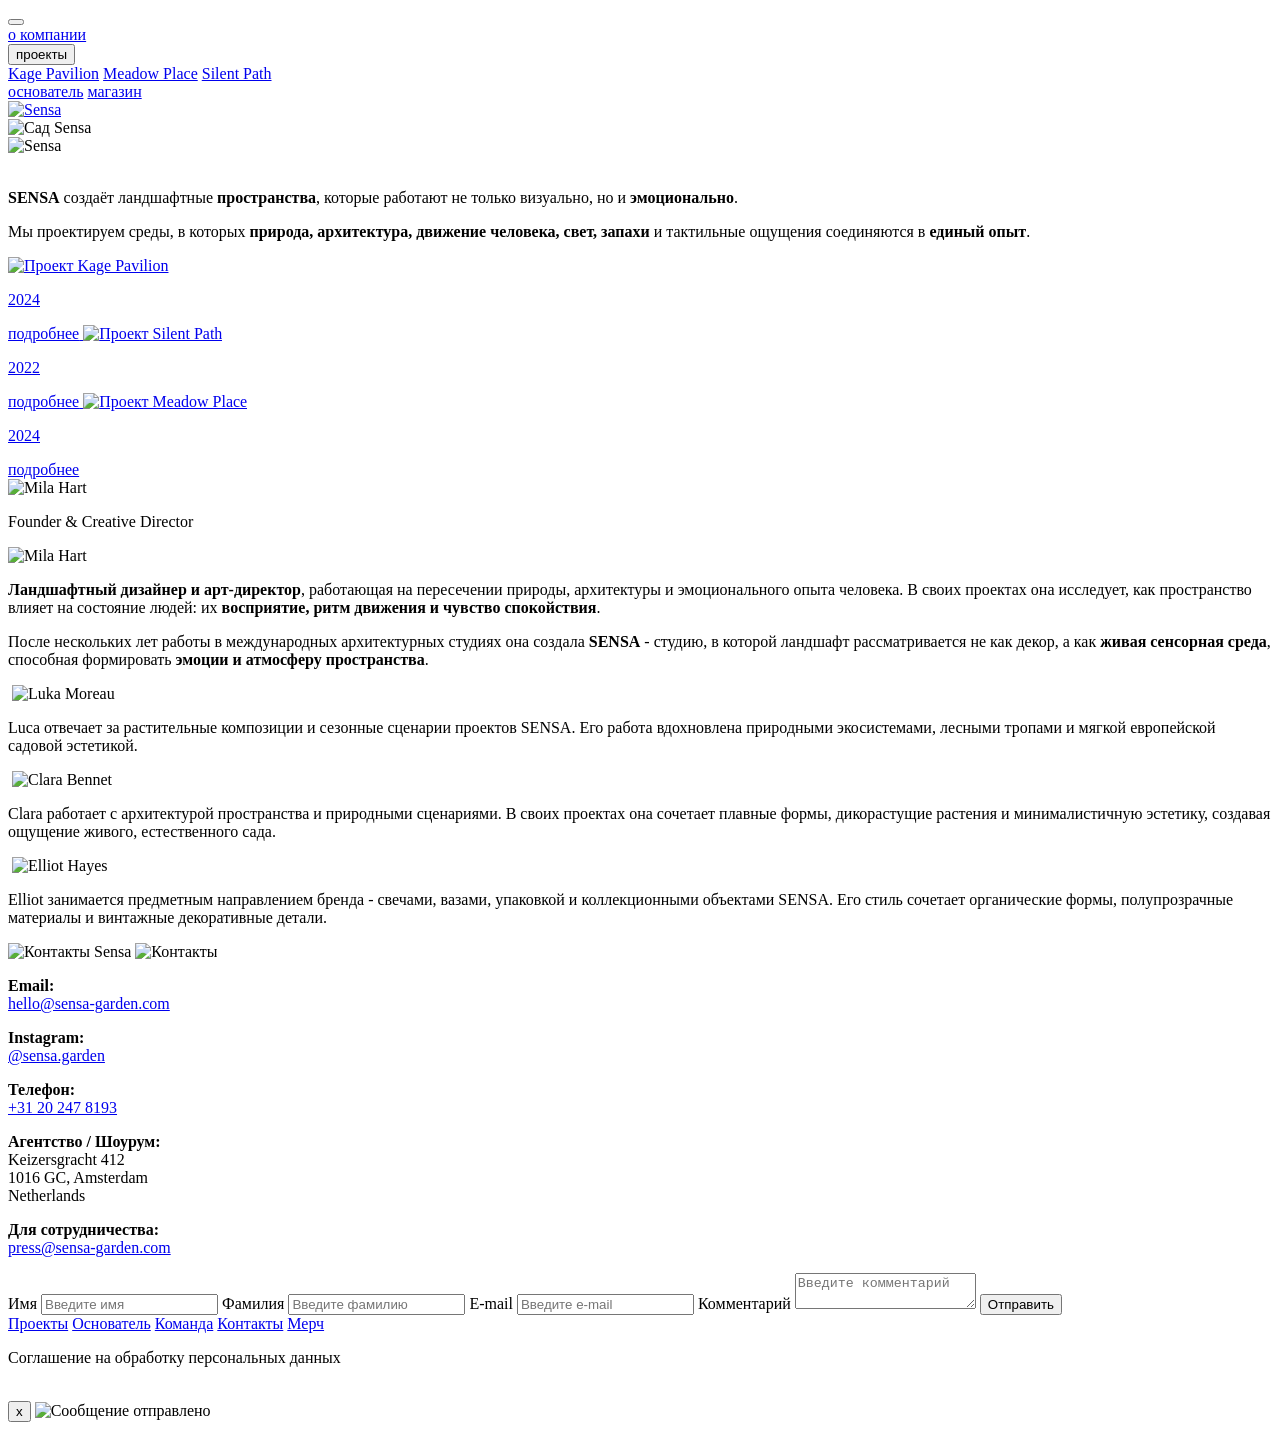
==== main.html @ 1adf9be7 "правки" ====
<!doctype html>
<html lang="ru">
  <head>
    <meta charset="UTF-8" />
    <meta name="viewport" content="width=device-width, initial-scale=1.0" />
    <title>Sensa</title>
    <link rel="stylesheet" href="./stylesheets/style.css?v=30" />
  </head>
  <body>
    <header class="top-menu">
      <nav class="menu-box" id="menu-box">
        <button class="burger-button" id="burger-button" type="button">
          <span></span>
          <span></span>
          <span></span>
        </button>
        <div class="menu-left">
          <a class="menu-link" href="#about">о компании</a>
          <div class="menu-item">
            <button
              class="menu-link menu-button"
              type="button"
              data-menu="project-menu"
            >
              проекты
            </button>
            <div class="sub-menu" id="project-menu">
              <a href="./kage_pavilion.html">Kage Pavilion</a>
              <a href="./404.html">Meadow Place</a>
              <a href="./404.html">Silent Path</a>
            </div>
          </div>
          <a class="menu-link" href="./founder.html">основатель</a>
          <a class="menu-link" href="./merch.html">магазин</a>
        </div>
        <a class="menu-logo" href="#hero" aria-label="На главную">
          <img src="./main page/Logo.svg" alt="Sensa" />
        </a>
      </nav>
    </header>

    <main class="page">
      <section class="hero" id="hero">
        <img
          class="hero-picture"
          src="./main page/main landscape.svg"
          alt="Сад Sensa"
        />
        <div class="hero-dark"></div>
        <img
          class="hero-name"
          src="./main page/big full logo.svg"
          alt="Sensa"
        />
      </section>

      <section class="about" id="about">
        <img
          class="about-plant plant-left"
          src="./main page/plant right.svg"
          alt=""
          aria-hidden="true"
        />
        <img
          class="about-plant plant-right"
          src="./main page/plant left.svg"
          alt=""
          aria-hidden="true"
        />
        <p class="about-text about-top">
          <strong>SENSA</strong> создаёт ландшафтные
          <strong>пространства</strong>, которые работают не только
          визуально, но и <strong>эмоционально</strong>.
        </p>
        <p class="about-text about-bottom">
          Мы проектируем среды, в которых <strong>природа, архитектура, движение
          человека, свет, запахи</strong> и тактильные ощущения соединяются в
          <strong>единый опыт</strong>.
        </p>
      </section>

      <section class="projects" id="projects">
        <a
          class="project project-one project-link"
          href="./kage_pavilion.html"
          aria-label="Открыть проект Kage Pavilion"
        >
          <img
            class="project-card"
            src="./main page/Kage Pavilion.svg"
            alt="Проект Kage Pavilion"
          />
          <p class="project-year kage-year">2024</p>
          <span class="more-text">подробнее</span>
        </a>
        <a
          class="project project-two project-link"
          href="./404.html"
          aria-label="Открыть проект Silent Path"
        >
          <img
            class="project-card"
            src="./main page/Silent Path.svg"
            alt="Проект Silent Path"
          />
          <p class="project-year silent-year">2022</p>
          <span class="more-text">подробнее</span>
        </a>
        <a
          class="project project-three project-link"
          href="./404.html"
          aria-label="Открыть проект Meadow Place"
        >
          <img
            class="project-card"
            src="./main page/Mradow Place.svg"
            alt="Проект Meadow Place"
          />
          <p class="project-year meadow-year">2024</p>
          <span class="more-text">подробнее</span>
        </a>
      </section>

      <section class="designers" id="designers">
        <div class="mila-long">
          <div class="mila-box">
            <img
              class="mila-photo"
              src="./main page/Mila Hart photo.svg"
              alt="Mila Hart"
            />
            <div class="mila-dark"></div>
            <p class="mila-role mila-fade">Founder &amp; Creative Director</p>
            <img
              class="mila-name mila-fade"
              src="./main page/Mila Hart.svg"
              alt="Mila Hart"
            />
            <p class="mila-text mila-text-one mila-fade">
              <strong>Ландшафтный дизайнер и арт-директор</strong>, работающая
              на пересечении природы, архитектуры и эмоционального опыта
              человека. В своих проектах она исследует, как пространство влияет
              на состояние людей: их <strong>восприятие, ритм движения и чувство
              спокойствия</strong>.
            </p>
            <p class="mila-text mila-text-two mila-fade">
              После нескольких лет работы в международных архитектурных студиях
              она создала <strong>SENSA</strong> - студию, в которой ландшафт
              рассматривается не как декор, а как <strong>живая сенсорная
              среда</strong>, способная формировать <strong>эмоции и атмосферу
              пространства</strong>.
            </p>
          </div>
        </div>

        <div class="people-grid">
          <div class="person person-luka">
            <img
              class="person-light luka-light"
              src="./main page/under luca.svg"
              alt=""
              aria-hidden="true"
            />
            <img
              class="person-photo"
              src="./main page/Luka Moreau.svg"
              alt="Luka Moreau"
            />
            <p class="person-text luka-text">
              Luca отвечает за растительные композиции и сезонные сценарии
              проектов SENSA. Его работа вдохновлена природными экосистемами,
              лесными тропами и мягкой европейской садовой эстетикой.
            </p>
          </div>
          <div class="person person-clara">
            <img
              class="person-light clara-light"
              src="./main page/under clara.svg"
              alt=""
              aria-hidden="true"
            />
            <img
              class="person-photo"
              src="./main page/Clara Bennet.svg"
              alt="Clara Bennet"
            />
            <p class="person-text clara-text">
              Clara работает с архитектурой пространства и природными
              сценариями. В своих проектах она сочетает плавные формы,
              дикорастущие растения и минималистичную эстетику, создавая
              ощущение живого, естественного сада.
            </p>
          </div>
          <div class="person person-elliot">
            <img
              class="person-light elliot-light"
              src="./main page/uder elliot.svg"
              alt=""
              aria-hidden="true"
            />
            <img
              class="person-photo"
              src="./main page/Elliot Hayes.svg"
              alt="Elliot Hayes"
            />
            <p class="person-text elliot-text">
              Elliot занимается предметным направлением бренда - свечами,
              вазами, упаковкой и коллекционными объектами SENSA. Его стиль
              сочетает органические формы, полупрозрачные материалы и винтажные
              декоративные детали.
            </p>
          </div>
        </div>
      </section>

      <section class="contacts" id="contacts">
        <div class="contact-left">
          <img
            class="contact-picture"
            src="./main page/Under contacts.svg"
            alt="Контакты Sensa"
          />
          <img
            class="contact-title"
            src="./main page/Contacts.svg"
            alt="Контакты"
          />
          <div class="contact-text">
            <p>
              <strong>Email:</strong><br />
              <a href="mailto:hello@sensa-garden.com">hello@sensa-garden.com</a>
            </p>
            <p>
              <strong>Instagram:</strong><br />
              <a href="https://instagram.com/sensa.garden">@sensa.garden</a>
            </p>
            <p>
              <strong>Телефон:</strong><br />
              <a href="tel:+31202478193">+31 20 247 8193</a>
            </p>
            <p>
              <strong>Агентство / Шоурум:</strong><br />
              Keizersgracht 412<br />
              1016 GC, Amsterdam<br />
              Netherlands
            </p>
            <p>
              <strong>Для сотрудничества:</strong><br />
              <a href="mailto:press@sensa-garden.com">press@sensa-garden.com</a>
            </p>
          </div>
        </div>

        <form class="contact-form" id="contact-form">
          <label class="form-line">
            Имя
            <input
              class="form-input"
              type="text"
              name="name"
              placeholder="Введите имя"
              required
            />
          </label>
          <label class="form-line">
            Фамилия
            <input
              class="form-input"
              type="text"
              name="last-name"
              placeholder="Введите фамилию"
              required
            />
          </label>
          <label class="form-line">
            E-mail
            <input
              class="form-input"
              type="email"
              name="email"
              placeholder="Введите e-mail"
              required
            />
          </label>
          <label class="form-line">
            Комментарий
            <textarea
              class="form-text"
              name="comment"
              placeholder="Введите комментарий"
              required
            ></textarea>
          </label>
          <button class="form-button" type="submit">Отправить</button>
        </form>
      </section>
    </main>

    <footer class="footer" id="shop">
      <div class="footer-links">
        <a href="#projects">Проекты</a>
        <a href="./founder.html">Основатель</a>
        <a href="#designers">Команда</a>
        <a href="#contacts">Контакты</a>
        <a href="./merch.html">Мерч</a>
        <p class="footer-note">Соглашение на обработку персональных данных</p>
      </div>
      <img
        class="footer-logo"
        src="./main page/big logo.svg"
        alt=""
        aria-hidden="true"
      />
    </footer>

    <div class="popup" id="popup" aria-hidden="true">
      <div class="popup-box">
        <button class="popup-close" id="popup-close" type="button">x</button>
        <img
          class="popup-image"
          src="./main page/mem.jpg"
          alt="Сообщение отправлено"
        />
      </div>
    </div>

    <script defer src="./src/typography.js?v=1"></script>
    <script defer src="./src/main.js?v=11"></script>
  </body>
</html>
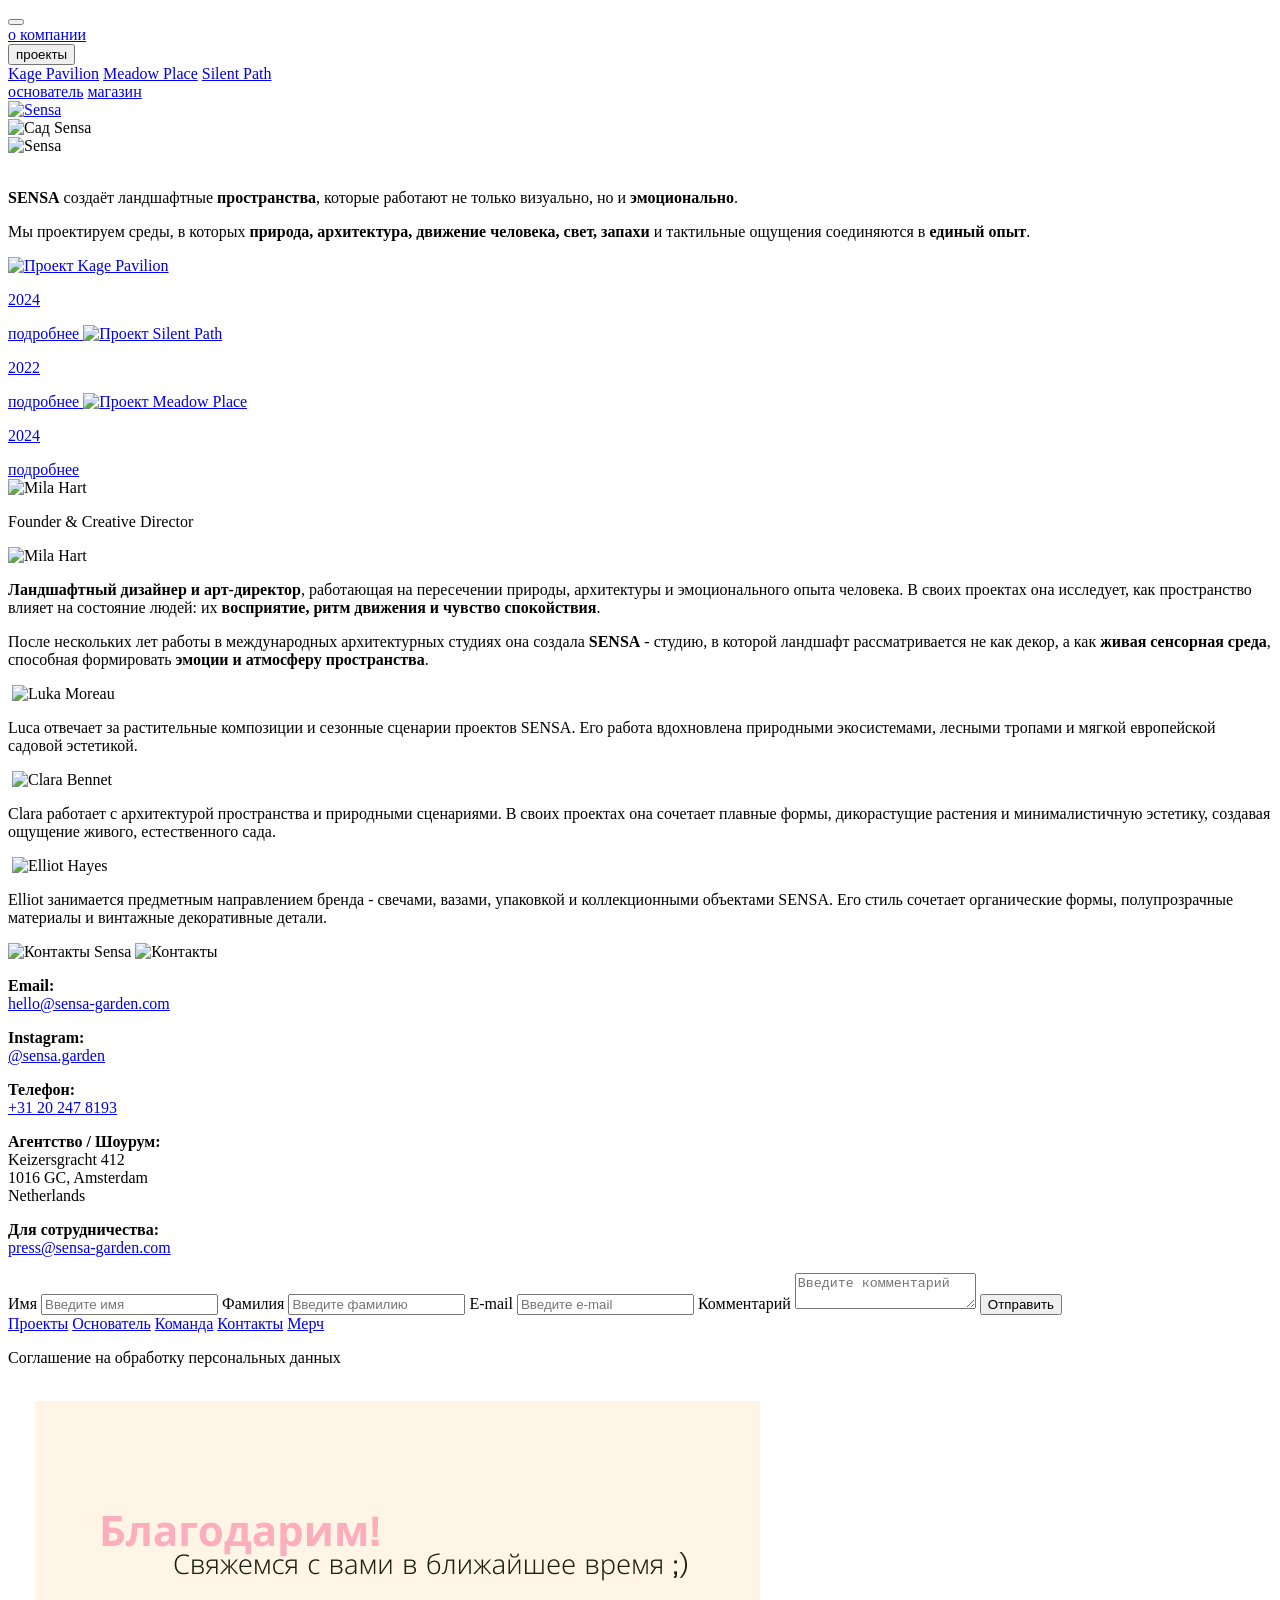
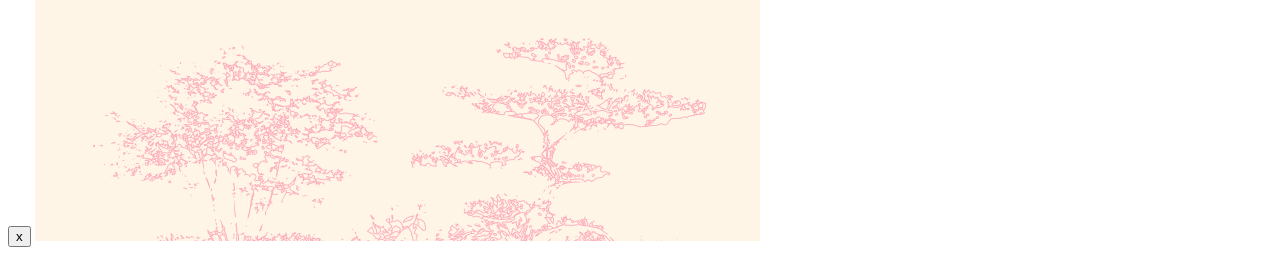
==== commit d680345a: "надеюсь картинка поменялась" ====
--- a/main.html
+++ b/main.html
@@ -318,7 +318,7 @@
         <button class="popup-close" id="popup-close" type="button">x</button>
         <img
           class="popup-image"
-          src="./main page/mem.jpg"
+          src="./main page/mem1.jpg"
           alt="Сообщение отправлено"
         />
       </div>
